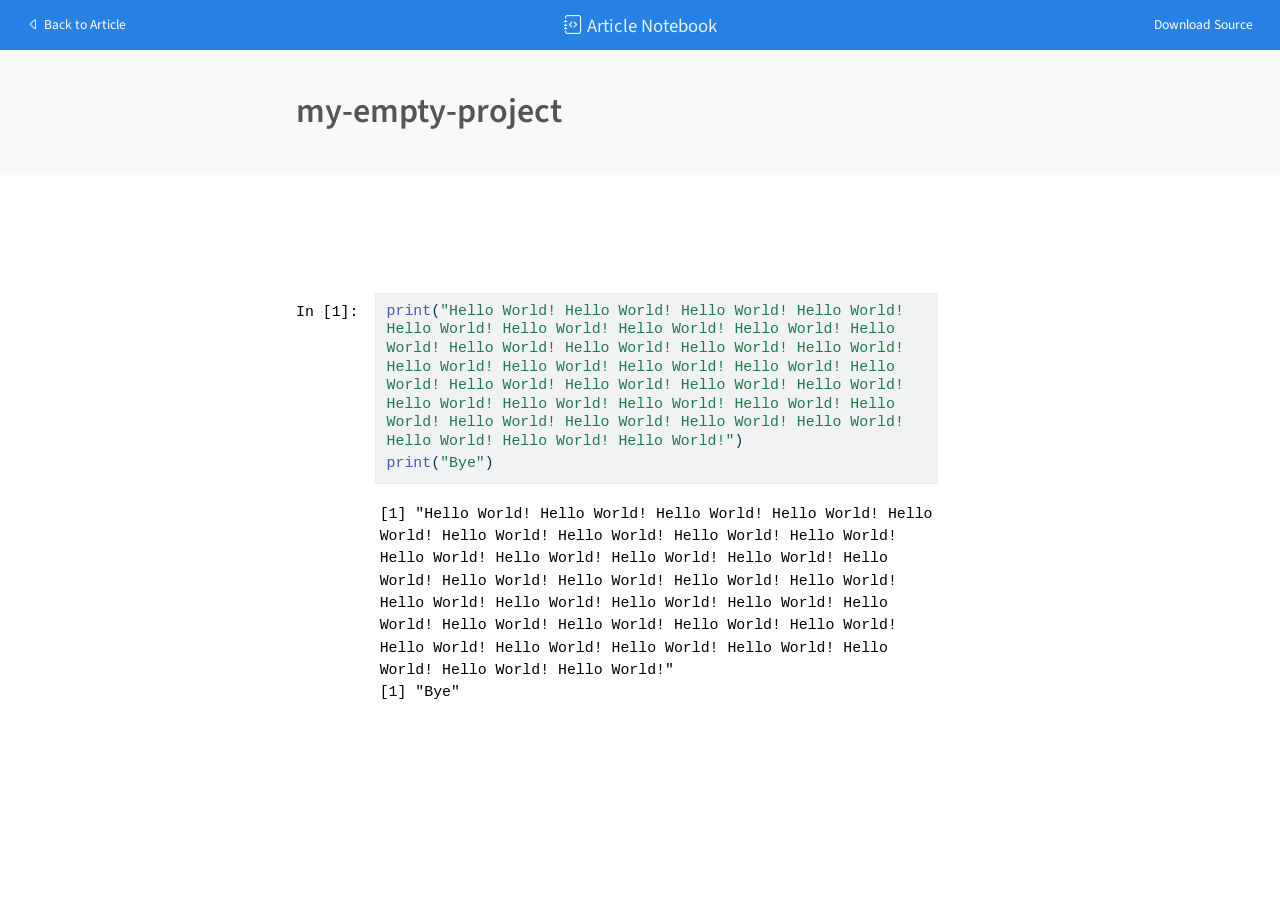
==== index-preview.html @ 10a8a37d "Built site for gh-pages" ====
<!DOCTYPE html>
<html xmlns="http://www.w3.org/1999/xhtml" lang="en" xml:lang="en"><head>
    <meta charset="utf-8">
    <meta name="generator" content="quarto-1.10.19">

    <meta name="viewport" content="width=device-width, initial-scale=1.0, user-scalable=yes">


    <title>my-empty-project</title>
    <style>
      /* Default styles provided by pandoc.
      ** See https://pandoc.org/MANUAL.html#variables-for-html for config info.
      */
      span.smallcaps{font-variant: small-caps;}
      div.columns{display: flex; gap: 1.5em;}
      div.column{flex: auto;}
      @media screen {
      div.columns{gap: min(4vw, 1.5em);}
      div.column{overflow-x: auto;}
      }
      div.hanging-indent{margin-left: 1.5em; text-indent: -1.5em;}
      ul.task-list{list-style: none;}
      ul.task-list li input[type="checkbox"] {
        width: 0.8em;
        margin: 0 0.8em 0.2em -1em; /* quarto-specific, see https://github.com/quarto-dev/quarto-cli/issues/4556 */ 
        vertical-align: middle;
      }
      /* CSS for syntax highlighting */
      html { -webkit-text-size-adjust: 100%; }
      pre > code.sourceCode { white-space: pre; position: relative; }
      pre > code.sourceCode > span { display: inline-block; line-height: 1.25; }
      pre > code.sourceCode > span:empty { height: 1.2em; }
      .sourceCode { overflow: visible; }
      code.sourceCode > span { color: inherit; text-decoration: inherit; }
      div.sourceCode { margin: 1em 0; }
      pre.sourceCode { margin: 0; }
      @media screen {
      div.sourceCode { overflow: auto; }
      }
      @media print {
      pre > code.sourceCode { white-space: pre-wrap; }
      pre > code.sourceCode > span { text-indent: -5em; padding-left: 5em; }
      }
      pre.numberSource code
        { counter-reset: source-line 0; }
      pre.numberSource code > span
        { position: relative; left: -4em; counter-increment: source-line; }
      pre.numberSource code > span > a:first-child::before
        { content: counter(source-line);
          position: relative; left: -1em; text-align: right; vertical-align: baseline;
          border: none; display: inline-block;
          -webkit-touch-callout: none; -webkit-user-select: none;
          -khtml-user-select: none; -moz-user-select: none;
          -ms-user-select: none; user-select: none;
          padding: 0 4px; width: 4em;
        }
      pre.numberSource { margin-left: 3em;  padding-left: 4px; }
      div.sourceCode
        {   }
      @media screen {
      pre > code.sourceCode > span > a:first-child::before { text-decoration: underline; }
      }
    </style>

    <style>
      body.hypothesis-enabled #quarto-embed-header {
        padding-right: 36px;
      }

      #quarto-embed-header {
        height: 3em;
        width: 100%;
        display: flex;
        justify-content: space-between;
        align-items: center;
        border-bottom: solid 1px;
      }

      #quarto-embed-header h6 {
        font-size: 1.1em;
        padding-top: 0.6em;
        margin-left: 1em;
        margin-right: 1em;
        font-weight: 400;
      }

      #quarto-embed-header a.quarto-back-link,
      #quarto-embed-header a.quarto-download-embed {
        font-size: 0.8em;
        margin-top: 1em;
        margin-bottom: 1em;
        margin-left: 1em;
        margin-right: 1em;
      }

      .quarto-back-container {
        padding-left: 0.5em;
        display: flex;
      }

      .headroom {
          will-change: transform;
          transition: transform 200ms linear;
      }

      .headroom--pinned {
          transform: translateY(0%);
      }

      .headroom--unpinned {
          transform: translateY(-100%);
      }      
    </style>

    <script>
    window.document.addEventListener("DOMContentLoaded", function () {

      var header = window.document.querySelector("#quarto-embed-header");
      const titleBannerEl = window.document.querySelector("body > #title-block-header");
      if (titleBannerEl) {
        titleBannerEl.style.paddingTop = header.clientHeight + "px";
      }
      const contentEl = window.document.getElementById('quarto-content');
      for (const child of contentEl.children) {
        child.style.paddingTop = header.clientHeight + "px";
        child.style.marginTop = "1em";
      }

      // Use the article root if the `back` call doesn't work. This isn't perfect
      // but should typically work
      window.quartoBackToArticle = () => {
        var currentUrl = window.location.href;
        window.history.back();
        setTimeout(() => {
            // if location was not changed in 100 ms, then there is no history back
            if(currentUrl === window.location.href){              
                // redirect to site root
                window.location.href = "index.html";
            }
        }, 100);
      }

      const headroom = new window.Headroom(header, {
        tolerance: 5,
        onPin: function () {
        },
        onUnpin: function () {
        },
      });
      headroom.init();
    });
    </script>

    
<script src="site_libs/manuscript-notebook/headroom.min.js"></script>
<script src="site_libs/clipboard/clipboard.min.js"></script>
<script src="site_libs/quarto-html/quarto.js" type="module"></script>
<script src="site_libs/quarto-html/tabsets/tabsets.js" type="module"></script>
<script src="site_libs/quarto-html/popper.min.js"></script>
<script src="site_libs/quarto-html/tippy.umd.min.js"></script>
<script src="site_libs/quarto-html/anchor.min.js"></script>
<link href="site_libs/quarto-html/tippy.css" rel="stylesheet">
<link href="site_libs/quarto-html/quarto-syntax-highlighting-bf27225e3a48a9273f3daa8f8e829971.css" rel="stylesheet" id="quarto-text-highlighting-styles">
<script src="site_libs/bootstrap/bootstrap.min.js"></script>
<link href="site_libs/bootstrap/bootstrap-icons.css" rel="stylesheet">
<link href="site_libs/bootstrap/bootstrap-6e694d1f7ac3fc8d536aaaaf25d41a81.min.css" rel="stylesheet" append-hash="true" id="quarto-bootstrap" data-mode="light">
     
      <meta name="citation_title" content="my-empty-project">
<meta name="citation_language" content="en">
</head>

  <body class="quarto-notebook quarto-light">
    <div id="quarto-embed-header" class="headroom fixed-top bg-primary">
      
      <a onclick="window.quartoBackToArticle(); return false;" class="btn btn-primary quarto-back-link" href=""><i class="bi bi-caret-left"></i> Back to Article</a>
      <h6><i class="bi bi-journal-code"></i> Article Notebook</h6>

            <a href="./index.qmd" class="btn btn-primary quarto-download-embed" download="index.qmd">Download Source</a>
          </div>

     <header id="title-block-header" class="quarto-title-block default toc-left page-columns page-full">
  <div class="quarto-title-banner page-columns page-full">
    <div class="quarto-title column-body">
      <h1 class="title">my-empty-project</h1>
          </div>

    
    <div class="quarto-title-meta-container">
      <div class="quarto-title-meta-column-start">
        
        <div class="quarto-title-meta">

                
          
                
              </div>
      </div>
      <div class="quarto-title-meta-column-end quarto-other-formats-target">
      </div>
    </div>



    <div class="quarto-other-links-text-target">
    </div>  </div>
</header><div id="quarto-content" class="page-columns page-rows-contents page-layout-article toc-left">
<div id="quarto-sidebar-toc-left" class="sidebar toc-left">
  
</div>
<div id="quarto-margin-sidebar" class="sidebar margin-sidebar zindex-bottom">
</div>
<main class="content quarto-banner-title-block" id="quarto-document-content">      

     <div class="cell-container"><div class="cell-decorator"><pre>In [1]:</pre></div><div class="cell">
<div class="code-copy-outer-scaffold"><div class="sourceCode cell-code" id="cb1"><pre class="sourceCode r code-with-copy"><code class="sourceCode r"><span id="cb1-1"><a href="#cb1-1" aria-hidden="true" tabindex="-1"></a><span class="fu">print</span>(<span class="st">"Hello World! Hello World! Hello World! Hello World! Hello World! Hello World! Hello World! Hello World! Hello World! Hello World! Hello World! Hello World! Hello World! Hello World! Hello World! Hello World! Hello World! Hello World! Hello World! Hello World! Hello World! Hello World! Hello World! Hello World! Hello World! Hello World! Hello World! Hello World! Hello World! Hello World! Hello World! Hello World! Hello World! Hello World!"</span>)</span>
<span id="cb1-2"><a href="#cb1-2" aria-hidden="true" tabindex="-1"></a><span class="fu">print</span>(<span class="st">"Bye"</span>)</span></code></pre></div><button title="Copy to Clipboard" class="code-copy-button"><i class="bi"></i></button></div>
<div class="cell-output cell-output-stdout">
<pre><code>[1] "Hello World! Hello World! Hello World! Hello World! Hello World! Hello World! Hello World! Hello World! Hello World! Hello World! Hello World! Hello World! Hello World! Hello World! Hello World! Hello World! Hello World! Hello World! Hello World! Hello World! Hello World! Hello World! Hello World! Hello World! Hello World! Hello World! Hello World! Hello World! Hello World! Hello World! Hello World! Hello World! Hello World! Hello World!"
[1] "Bye"</code></pre>
</div>
</div></div>
     </main>
<!-- /main column -->  <script id="quarto-html-after-body" type="application/javascript">
  window.document.addEventListener("DOMContentLoaded", function (event) {
    const icon = "";
    const anchorJS = new window.AnchorJS();
    anchorJS.options = {
      placement: 'right',
      icon: icon
    };
    anchorJS.add('.anchored');
    const isCodeAnnotation = (el) => {
      for (const clz of el.classList) {
        if (clz.startsWith('code-annotation-')) {                     
          return true;
        }
      }
      return false;
    }
    const onCopySuccess = function(e) {
      // button target
      const button = e.trigger;
      // don't keep focus
      button.blur();
      // flash "checked"
      button.classList.add('code-copy-button-checked');
      var currentTitle = button.getAttribute("title");
      button.setAttribute("title", "Copied!");
      let tooltip;
      if (window.bootstrap) {
        button.setAttribute("data-bs-toggle", "tooltip");
        button.setAttribute("data-bs-placement", "left");
        button.setAttribute("data-bs-title", "Copied!");
        tooltip = new bootstrap.Tooltip(button, 
          { trigger: "manual", 
            customClass: "code-copy-button-tooltip",
            offset: [0, -8]});
        tooltip.show();    
      }
      setTimeout(function() {
        if (tooltip) {
          tooltip.hide();
          button.removeAttribute("data-bs-title");
          button.removeAttribute("data-bs-toggle");
          button.removeAttribute("data-bs-placement");
        }
        button.setAttribute("title", currentTitle);
        button.classList.remove('code-copy-button-checked');
      }, 1000);
      // clear code selection
      e.clearSelection();
    }
    const getTextToCopy = function(trigger) {
      const outerScaffold = trigger.parentElement.cloneNode(true);
      const codeEl = outerScaffold.querySelector('code');
      for (const childEl of codeEl.children) {
        if (isCodeAnnotation(childEl)) {
          childEl.remove();
        }
      }
      return codeEl.innerText;
    }
    const clipboard = new window.ClipboardJS('.code-copy-button:not([data-in-quarto-modal])', {
      text: getTextToCopy
    });
    clipboard.on('success', onCopySuccess);
    if (window.document.getElementById('quarto-embedded-source-code-modal')) {
      const clipboardModal = new window.ClipboardJS('.code-copy-button[data-in-quarto-modal]', {
        text: getTextToCopy,
        container: window.document.getElementById('quarto-embedded-source-code-modal')
      });
      clipboardModal.on('success', onCopySuccess);
    }
      var localhostRegex = new RegExp(/^(?:http|https):\/\/localhost\:?[0-9]*\//);
      var mailtoRegex = new RegExp(/^mailto:/);
        var filterRegex = new RegExp('/' + window.location.host + '/');
      var isInternal = (href) => {
          return filterRegex.test(href) || localhostRegex.test(href) || mailtoRegex.test(href);
      }
      // Inspect non-navigation links and adorn them if external
     var links = window.document.querySelectorAll('a[href]:not(.nav-link):not(.navbar-brand):not(.toc-action):not(.sidebar-link):not(.sidebar-item-toggle):not(.pagination-link):not(.no-external):not([aria-hidden]):not(.dropdown-item):not(.quarto-navigation-tool):not(.about-link)');
      for (var i=0; i<links.length; i++) {
        const link = links[i];
        if (!isInternal(link.href)) {
          // undo the damage that might have been done by quarto-nav.js in the case of
          // links that we want to consider external
          if (link.dataset.originalHref !== undefined) {
            link.href = link.dataset.originalHref;
          }
        }
      }
    function tippyHover(el, contentFn, onTriggerFn, onUntriggerFn) {
      const config = {
        allowHTML: true,
        maxWidth: 500,
        delay: 100,
        arrow: false,
        appendTo: function(el) {
            return el.parentElement;
        },
        interactive: true,
        interactiveBorder: 10,
        theme: 'quarto',
        placement: 'bottom-start',
      };
      if (contentFn) {
        config.content = contentFn;
      }
      if (onTriggerFn) {
        config.onTrigger = onTriggerFn;
      }
      if (onUntriggerFn) {
        config.onUntrigger = onUntriggerFn;
      }
      window.tippy(el, config); 
    }
    const noterefs = window.document.querySelectorAll('a[role="doc-noteref"]');
    for (var i=0; i<noterefs.length; i++) {
      const ref = noterefs[i];
      tippyHover(ref, function() {
        // use id or data attribute instead here
        let href = ref.getAttribute('data-footnote-href') || ref.getAttribute('href');
        try { href = new URL(href).hash; } catch {}
        const id = href.replace(/^#\/?/, "");
        const note = window.document.getElementById(id);
        if (note) {
          return note.innerHTML;
        } else {
          return "";
        }
      });
    }
    const xrefs = window.document.querySelectorAll('a.quarto-xref');
    const processXRef = (id, note) => {
      // Strip column container classes
      const stripColumnClz = (el) => {
        el.classList.remove("page-full", "page-columns");
        if (el.children) {
          for (const child of el.children) {
            stripColumnClz(child);
          }
        }
      }
      stripColumnClz(note)
      if (id === null || id.startsWith('sec-')) {
        // Special case sections, only their first couple elements
        const container = document.createElement("div");
        if (note.children && note.children.length > 2) {
          container.appendChild(note.children[0].cloneNode(true));
          for (let i = 1; i < note.children.length; i++) {
            const child = note.children[i];
            if (child.tagName === "P" && child.innerText === "") {
              continue;
            } else {
              container.appendChild(child.cloneNode(true));
              break;
            }
          }
          if (window.Quarto?.typesetMath) {
            window.Quarto.typesetMath(container);
          }
          return container.innerHTML
        } else {
          if (window.Quarto?.typesetMath) {
            window.Quarto.typesetMath(note);
          }
          return note.innerHTML;
        }
      } else {
        // Remove any anchor links if they are present
        const anchorLink = note.querySelector('a.anchorjs-link');
        if (anchorLink) {
          anchorLink.remove();
        }
        if (window.Quarto?.typesetMath) {
          window.Quarto.typesetMath(note);
        }
        if (note.classList.contains("callout")) {
          return note.outerHTML;
        } else {
          return note.innerHTML;
        }
      }
    }
    for (var i=0; i<xrefs.length; i++) {
      const xref = xrefs[i];
      tippyHover(xref, undefined, function(instance) {
        instance.disable();
        let url = xref.getAttribute('href');
        let hash = undefined; 
        if (url.startsWith('#')) {
          hash = url;
        } else {
          try { hash = new URL(url).hash; } catch {}
        }
        if (hash) {
          const id = hash.replace(/^#\/?/, "");
          const note = window.document.getElementById(id);
          if (note !== null) {
            try {
              const html = processXRef(id, note.cloneNode(true));
              instance.setContent(html);
            } finally {
              instance.enable();
              instance.show();
            }
          } else {
            // See if we can fetch this
            fetch(url.split('#')[0])
            .then(res => res.text())
            .then(html => {
              const parser = new DOMParser();
              const htmlDoc = parser.parseFromString(html, "text/html");
              const note = htmlDoc.getElementById(id);
              if (note !== null) {
                const html = processXRef(id, note);
                instance.setContent(html);
              } 
            }).finally(() => {
              instance.enable();
              instance.show();
            });
          }
        } else {
          // See if we can fetch a full url (with no hash to target)
          // This is a special case and we should probably do some content thinning / targeting
          fetch(url)
          .then(res => res.text())
          .then(html => {
            const parser = new DOMParser();
            const htmlDoc = parser.parseFromString(html, "text/html");
            const note = htmlDoc.querySelector('main.content');
            if (note !== null) {
              // This should only happen for chapter cross references
              // (since there is no id in the URL)
              // remove the first header
              if (note.children.length > 0 && note.children[0].tagName === "HEADER") {
                note.children[0].remove();
              }
              const html = processXRef(null, note);
              instance.setContent(html);
            } 
          }).finally(() => {
            instance.enable();
            instance.show();
          });
        }
      }, function(instance) {
      });
    }
        let selectedAnnoteEl;
        const selectorForAnnotation = ( cell, annotation) => {
          let cellAttr = 'data-code-cell="' + cell + '"';
          let lineAttr = 'data-code-annotation="' +  annotation + '"';
          const selector = 'span[' + cellAttr + '][' + lineAttr + ']';
          return selector;
        }
        const selectCodeLines = (annoteEl) => {
          const doc = window.document;
          const targetCell = annoteEl.getAttribute("data-target-cell");
          const targetAnnotation = annoteEl.getAttribute("data-target-annotation");
          const annoteSpan = window.document.querySelector(selectorForAnnotation(targetCell, targetAnnotation));
          const lines = annoteSpan.getAttribute("data-code-lines").split(",");
          const lineIds = lines.map((line) => {
            return targetCell + "-" + line;
          })
          let top = null;
          let height = null;
          let parent = null;
          if (lineIds.length > 0) {
              //compute the position of the single el (top and bottom and make a div)
              const el = window.document.getElementById(lineIds[0]);
              top = el.offsetTop;
              height = el.offsetHeight;
              parent = el.parentElement.parentElement;
            if (lineIds.length > 1) {
              const lastEl = window.document.getElementById(lineIds[lineIds.length - 1]);
              const bottom = lastEl.offsetTop + lastEl.offsetHeight;
              height = bottom - top;
            }
            if (top !== null && height !== null && parent !== null) {
              // cook up a div (if necessary) and position it 
              let div = window.document.getElementById("code-annotation-line-highlight");
              if (div === null) {
                div = window.document.createElement("div");
                div.setAttribute("id", "code-annotation-line-highlight");
                div.style.position = 'absolute';
                parent.appendChild(div);
              }
              div.style.top = top - 2 + "px";
              div.style.height = height + 4 + "px";
              div.style.left = 0;
              let gutterDiv = window.document.getElementById("code-annotation-line-highlight-gutter");
              if (gutterDiv === null) {
                gutterDiv = window.document.createElement("div");
                gutterDiv.setAttribute("id", "code-annotation-line-highlight-gutter");
                gutterDiv.style.position = 'absolute';
                const codeCell = window.document.getElementById(targetCell);
                const gutter = codeCell.querySelector('.code-annotation-gutter');
                gutter.appendChild(gutterDiv);
              }
              gutterDiv.style.top = top - 2 + "px";
              gutterDiv.style.height = height + 4 + "px";
            }
            selectedAnnoteEl = annoteEl;
          }
        };
        const unselectCodeLines = () => {
          const elementsIds = ["code-annotation-line-highlight", "code-annotation-line-highlight-gutter"];
          elementsIds.forEach((elId) => {
            const div = window.document.getElementById(elId);
            if (div) {
              div.remove();
            }
          });
          selectedAnnoteEl = undefined;
        };
          // Handle positioning of the toggle
      window.addEventListener(
        "resize",
        throttle(() => {
          elRect = undefined;
          if (selectedAnnoteEl) {
            selectCodeLines(selectedAnnoteEl);
          }
        }, 10)
      );
      function throttle(fn, ms) {
      let throttle = false;
      let timer;
        return (...args) => {
          if(!throttle) { // first call gets through
              fn.apply(this, args);
              throttle = true;
          } else { // all the others get throttled
              if(timer) clearTimeout(timer); // cancel #2
              timer = setTimeout(() => {
                fn.apply(this, args);
                timer = throttle = false;
              }, ms);
          }
        };
      }
        // Attach click handler to the DT
        const annoteDls = window.document.querySelectorAll('dt[data-target-cell]');
        for (const annoteDlNode of annoteDls) {
          annoteDlNode.addEventListener('click', (event) => {
            const clickedEl = event.target;
            if (clickedEl !== selectedAnnoteEl) {
              unselectCodeLines();
              const activeEl = window.document.querySelector('dt[data-target-cell].code-annotation-active');
              if (activeEl) {
                activeEl.classList.remove('code-annotation-active');
              }
              selectCodeLines(clickedEl);
              clickedEl.classList.add('code-annotation-active');
            } else {
              // Unselect the line
              unselectCodeLines();
              clickedEl.classList.remove('code-annotation-active');
            }
          });
        }
    const findCites = (el) => {
      const parentEl = el.parentElement;
      if (parentEl) {
        const cites = parentEl.dataset.cites;
        if (cites) {
          return {
            el,
            cites: cites.split(' ')
          };
        } else {
          return findCites(el.parentElement)
        }
      } else {
        return undefined;
      }
    };
    var bibliorefs = window.document.querySelectorAll('a[role="doc-biblioref"]');
    for (var i=0; i<bibliorefs.length; i++) {
      const ref = bibliorefs[i];
      const citeInfo = findCites(ref);
      if (citeInfo) {
        tippyHover(citeInfo.el, function() {
          var popup = window.document.createElement('div');
          citeInfo.cites.forEach(function(cite) {
            var citeDiv = window.document.createElement('div');
            citeDiv.classList.add('hanging-indent');
            citeDiv.classList.add('csl-entry');
            var biblioDiv = window.document.getElementById('ref-' + cite);
            if (biblioDiv) {
              citeDiv.innerHTML = biblioDiv.innerHTML;
            }
            popup.appendChild(citeDiv);
          });
          return popup.innerHTML;
        });
      }
    }
  });
  </script>  </div> <!-- /content --> 
  
</body></html>
---- site_libs/quarto-html/tippy.css ----
.tippy-box[data-animation=fade][data-state=hidden]{opacity:0}[data-tippy-root]{max-width:calc(100vw - 10px)}.tippy-box{position:relative;background-color:#333;color:#fff;border-radius:4px;font-size:14px;line-height:1.4;white-space:normal;outline:0;transition-property:transform,visibility,opacity}.tippy-box[data-placement^=top]>.tippy-arrow{bottom:0}.tippy-box[data-placement^=top]>.tippy-arrow:before{bottom:-7px;left:0;border-width:8px 8px 0;border-top-color:initial;transform-origin:center top}.tippy-box[data-placement^=bottom]>.tippy-arrow{top:0}.tippy-box[data-placement^=bottom]>.tippy-arrow:before{top:-7px;left:0;border-width:0 8px 8px;border-bottom-color:initial;transform-origin:center bottom}.tippy-box[data-placement^=left]>.tippy-arrow{right:0}.tippy-box[data-placement^=left]>.tippy-arrow:before{border-width:8px 0 8px 8px;border-left-color:initial;right:-7px;transform-origin:center left}.tippy-box[data-placement^=right]>.tippy-arrow{left:0}.tippy-box[data-placement^=right]>.tippy-arrow:before{left:-7px;border-width:8px 8px 8px 0;border-right-color:initial;transform-origin:center right}.tippy-box[data-inertia][data-state=visible]{transition-timing-function:cubic-bezier(.54,1.5,.38,1.11)}.tippy-arrow{width:16px;height:16px;color:#333}.tippy-arrow:before{content:"";position:absolute;border-color:transparent;border-style:solid}.tippy-content{position:relative;padding:5px 9px;z-index:1}
---- site_libs/quarto-html/quarto-syntax-highlighting-bf27225e3a48a9273f3daa8f8e829971.css ----
/* quarto syntax highlight colors */
:root {
  --quarto-hl-ot-color: #003B4F;
  --quarto-hl-at-color: #657422;
  --quarto-hl-ss-color: #20794D;
  --quarto-hl-an-color: #5E5E5E;
  --quarto-hl-fu-color: #4758AB;
  --quarto-hl-st-color: #20794D;
  --quarto-hl-cf-color: #003B4F;
  --quarto-hl-op-color: #5E5E5E;
  --quarto-hl-er-color: #AD0000;
  --quarto-hl-bn-color: #AD0000;
  --quarto-hl-al-color: #AD0000;
  --quarto-hl-va-color: #111111;
  --quarto-hl-bu-color: inherit;
  --quarto-hl-ex-color: inherit;
  --quarto-hl-pp-color: #AD0000;
  --quarto-hl-in-color: #5E5E5E;
  --quarto-hl-vs-color: #20794D;
  --quarto-hl-wa-color: #5E5E5E;
  --quarto-hl-do-color: #5E5E5E;
  --quarto-hl-im-color: #00769E;
  --quarto-hl-ch-color: #20794D;
  --quarto-hl-dt-color: #AD0000;
  --quarto-hl-fl-color: #AD0000;
  --quarto-hl-co-color: #5E5E5E;
  --quarto-hl-cv-color: #5E5E5E;
  --quarto-hl-cn-color: #8f5902;
  --quarto-hl-sc-color: #5E5E5E;
  --quarto-hl-dv-color: #AD0000;
  --quarto-hl-kw-color: #003B4F;
}

/* other quarto variables */
:root {
  --quarto-font-monospace: SFMono-Regular, Menlo, Monaco, Consolas, "Liberation Mono", "Courier New", monospace;
}

/* syntax highlight based on Pandoc's rules */
pre > code.sourceCode > span {
  color: #003B4F;
}

code.sourceCode > span {
  color: #003B4F;
}

div.sourceCode,
div.sourceCode pre.sourceCode {
  color: #003B4F;
}

/* Normal */
code span {
  color: #003B4F;
}

/* Alert */
code span.al {
  color: #AD0000;
  font-style: inherit;
}

/* Annotation */
code span.an {
  color: #5E5E5E;
  font-style: inherit;
}

/* Attribute */
code span.at {
  color: #657422;
  font-style: inherit;
}

/* BaseN */
code span.bn {
  color: #AD0000;
  font-style: inherit;
}

/* BuiltIn */
code span.bu {
  font-style: inherit;
}

/* ControlFlow */
code span.cf {
  color: #003B4F;
  font-weight: bold;
  font-style: inherit;
}

/* Char */
code span.ch {
  color: #20794D;
  font-style: inherit;
}

/* Constant */
code span.cn {
  color: #8f5902;
  font-style: inherit;
}

/* Comment */
code span.co {
  color: #5E5E5E;
  font-style: inherit;
}

/* CommentVar */
code span.cv {
  color: #5E5E5E;
  font-style: italic;
}

/* Documentation */
code span.do {
  color: #5E5E5E;
  font-style: italic;
}

/* DataType */
code span.dt {
  color: #AD0000;
  font-style: inherit;
}

/* DecVal */
code span.dv {
  color: #AD0000;
  font-style: inherit;
}

/* Error */
code span.er {
  color: #AD0000;
  font-style: inherit;
}

/* Extension */
code span.ex {
  font-style: inherit;
}

/* Float */
code span.fl {
  color: #AD0000;
  font-style: inherit;
}

/* Function */
code span.fu {
  color: #4758AB;
  font-style: inherit;
}

/* Import */
code span.im {
  color: #00769E;
  font-style: inherit;
}

/* Information */
code span.in {
  color: #5E5E5E;
  font-style: inherit;
}

/* Keyword */
code span.kw {
  color: #003B4F;
  font-weight: bold;
  font-style: inherit;
}

/* Operator */
code span.op {
  color: #5E5E5E;
  font-style: inherit;
}

/* Other */
code span.ot {
  color: #003B4F;
  font-style: inherit;
}

/* Preprocessor */
code span.pp {
  color: #AD0000;
  font-style: inherit;
}

/* SpecialChar */
code span.sc {
  color: #5E5E5E;
  font-style: inherit;
}

/* SpecialString */
code span.ss {
  color: #20794D;
  font-style: inherit;
}

/* String */
code span.st {
  color: #20794D;
  font-style: inherit;
}

/* Variable */
code span.va {
  color: #111111;
  font-style: inherit;
}

/* VerbatimString */
code span.vs {
  color: #20794D;
  font-style: inherit;
}

/* Warning */
code span.wa {
  color: #5E5E5E;
  font-style: italic;
}

.prevent-inlining {
  content: "</";
}

/*# sourceMappingURL=8be38f48d34c45af72792cbd699585e7.css.map */
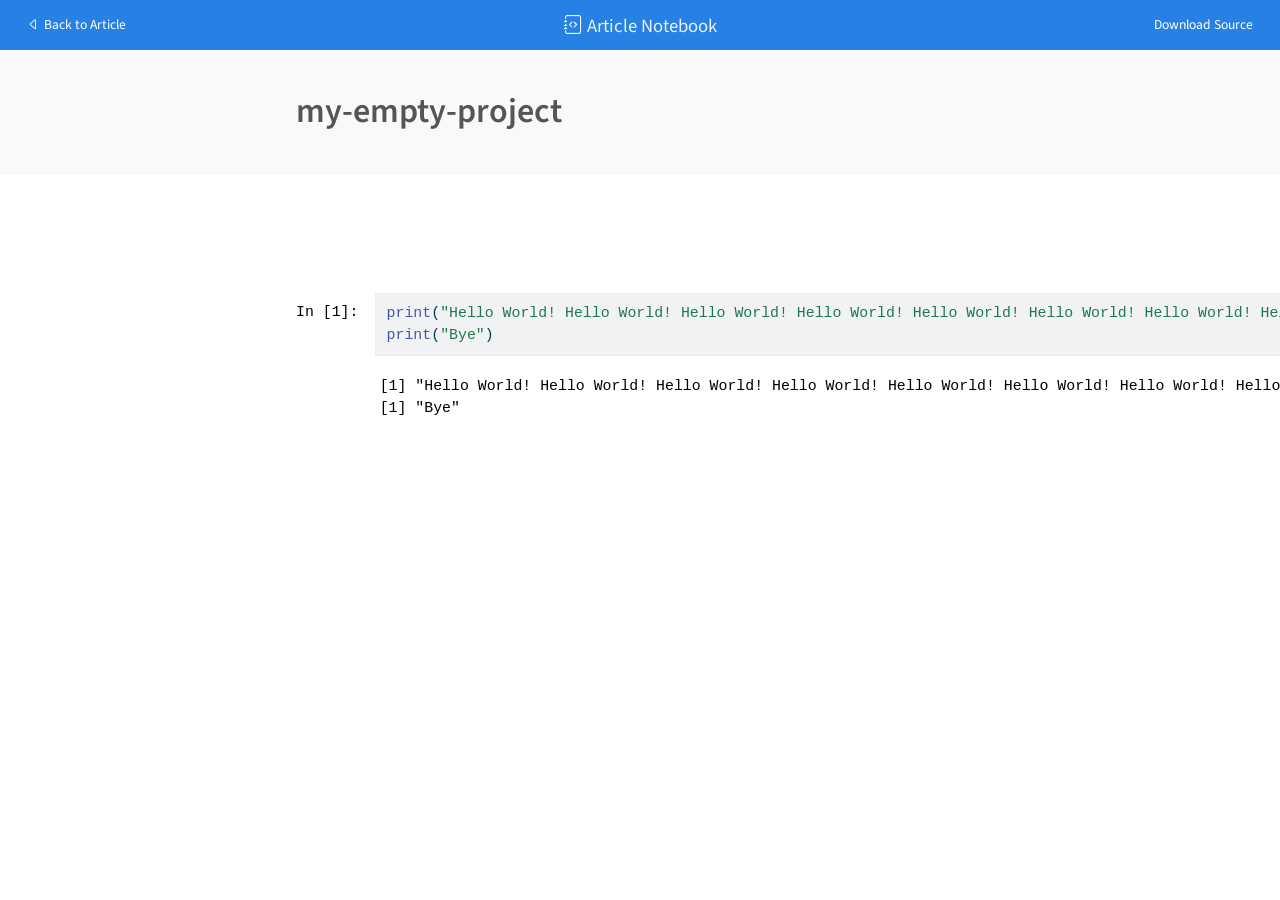
==== commit b56dc8c0: "Built site for gh-pages" ====
--- a/index-preview.html
+++ b/index-preview.html
@@ -165,6 +165,7 @@
 <link href="site_libs/bootstrap/bootstrap-icons.css" rel="stylesheet">
 <link href="site_libs/bootstrap/bootstrap-6e694d1f7ac3fc8d536aaaaf25d41a81.min.css" rel="stylesheet" append-hash="true" id="quarto-bootstrap" data-mode="light">
      
+        <link rel="stylesheet" href="notebook-scroll.css">
       <meta name="citation_title" content="my-empty-project">
 <meta name="citation_language" content="en">
 </head>
--- a/notebook-scroll.css
+++ b/notebook-scroll.css
@@ -0,0 +1,3 @@
+.quarto-notebook .cell-code code {
+  white-space: pre;
+}
